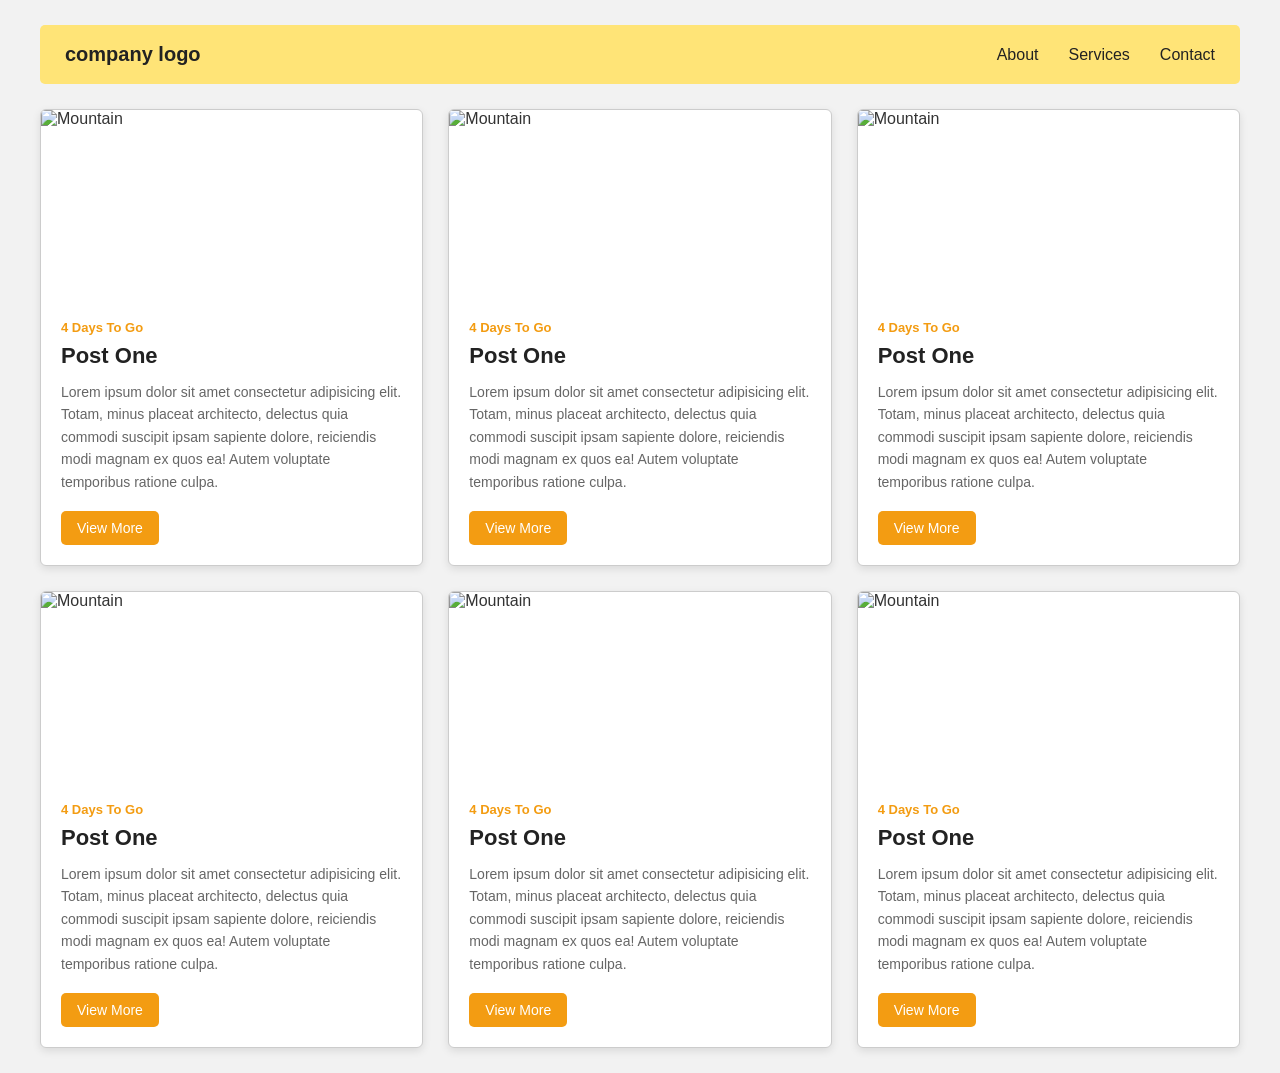
==== week5task.html @ e98f3570 "Fix CSS1 first link" ====
<!DOCTYPE html>
<html lang="en">
<head>
    <meta charset="UTF-8">
    <meta name="viewport" content="width=device-width, initial-scale=1.0">

    <title>Blog Cards</title>

   
    <link rel="stylesheet" href="style.css/style1.css">
</head>

<body>

    <div class="container">

       
        <header>

            <div class="logo">
                company logo
            </div>

            <nav>
                <a href="#">About</a>
                <a href="#">Services</a>
                <a href="#">Contact</a>
            </nav>

        </header>

        <div class="cards">

            
            <div class="card">

                <img src="https://images.unsplash.com/photo-1464822759023-fed622ff2c3b?auto=format&fit=crop&w=800&q=80"
                     alt="Mountain">

                <div class="content">

                    <p class="date">4 Days To Go</p>

                    <h2>Post One</h2>

                    <p class="description">
                        Lorem ipsum dolor sit amet consectetur adipisicing elit.
                        Totam, minus placeat architecto, delectus quia commodi
                        suscipit ipsam sapiente dolore, reiciendis modi magnam ex
                        quos ea! Autem voluptate temporibus ratione culpa.
                    </p>

                    <a href="#" class="button">View More</a>

                </div>
            </div>


            <div class="card">

                <img src="https://images.unsplash.com/photo-1464822759023-fed622ff2c3b?auto=format&fit=crop&w=800&q=80"
                     alt="Mountain">

                <div class="content">

                    <p class="date">4 Days To Go</p>

                    <h2>Post One</h2>

                    <p class="description">
                        Lorem ipsum dolor sit amet consectetur adipisicing elit.
                        Totam, minus placeat architecto, delectus quia commodi
                        suscipit ipsam sapiente dolore, reiciendis modi magnam ex
                        quos ea! Autem voluptate temporibus ratione culpa.
                    </p>

                    <a href="#" class="button">View More</a>

                </div>
            </div>


          
            <div class="card">

                <img src="https://images.unsplash.com/photo-1464822759023-fed622ff2c3b?auto=format&fit=crop&w=800&q=80"
                     alt="Mountain">

                <div class="content">

                    <p class="date">4 Days To Go</p>

                    <h2>Post One</h2>

                    <p class="description">
                        Lorem ipsum dolor sit amet consectetur adipisicing elit.
                        Totam, minus placeat architecto, delectus quia commodi
                        suscipit ipsam sapiente dolore, reiciendis modi magnam ex
                        quos ea! Autem voluptate temporibus ratione culpa.
                    </p>

                    <a href="#" class="button">View More</a>

                </div>
            </div>


            <div class="card">

                <img src="https://images.unsplash.com/photo-1464822759023-fed622ff2c3b?auto=format&fit=crop&w=800&q=80"
                     alt="Mountain">

                <div class="content">

                    <p class="date">4 Days To Go</p>

                    <h2>Post One</h2>

                    <p class="description">
                        Lorem ipsum dolor sit amet consectetur adipisicing elit.
                        Totam, minus placeat architecto, delectus quia commodi
                        suscipit ipsam sapiente dolore, reiciendis modi magnam ex
                        quos ea! Autem voluptate temporibus ratione culpa.
                    </p>

                    <a href="#" class="button">View More</a>

                </div>
            </div>

            <div class="card">

                <img src="https://images.unsplash.com/photo-1464822759023-fed622ff2c3b?auto=format&fit=crop&w=800&q=80"
                     alt="Mountain">

                <div class="content">

                    <p class="date">4 Days To Go</p>

                    <h2>Post One</h2>

                    <p class="description">
                        Lorem ipsum dolor sit amet consectetur adipisicing elit.
                        Totam, minus placeat architecto, delectus quia commodi
                        suscipit ipsam sapiente dolore, reiciendis modi magnam ex
                        quos ea! Autem voluptate temporibus ratione culpa.
                    </p>

                    <a href="#" class="button">View More</a>

                </div>
            </div>


            <!-- Card 6 -->
            <div class="card">

                <img src="https://images.unsplash.com/photo-1464822759023-fed622ff2c3b?auto=format&fit=crop&w=800&q=80"
                     alt="Mountain">

                <div class="content">

                    <p class="date">4 Days To Go</p>

                    <h2>Post One</h2>

                    <p class="description">
                        Lorem ipsum dolor sit amet consectetur adipisicing elit.
                        Totam, minus placeat architecto, delectus quia commodi
                        suscipit ipsam sapiente dolore, reiciendis modi magnam ex
                        quos ea! Autem voluptate temporibus ratione culpa.
                    </p>

                    <a href="#" class="button">View More</a>

                </div>
            </div>

        </div>

    </div>

</body>
</html>
---- style.css/style1.css ----
* {
    margin: 0;
    padding: 0;
    box-sizing: border-box;
}

body {
    font-family: Arial, sans-serif;
    background-color: #f2f2f2;
    color: #333;
}

.container {
    width: 95%;
    max-width: 1200px;
    margin: 25px auto;
}

header {
    background-color: #ffe477;
    padding: 18px 25px;
    display: flex;
    justify-content: space-between;
    align-items: center;
    border-radius: 5px;
    margin-bottom: 25px;
}

.logo {
    font-size: 20px;
    font-weight: bold;
    color: #222;
}

nav {
    display: flex;
    gap: 30px;
}

nav a {
    text-decoration: none;
    color: #222;
    font-size: 16px;
}

nav a:hover {
    color: #007bff;
}

.cards {
    display: grid;
    grid-template-columns: repeat(3, 1fr);
    gap: 25px;
}

.card {
    background-color: white;
    border: 1px solid #ccc;
    border-radius: 6px;
    overflow: hidden;
    box-shadow: 0 3px 8px rgba(0, 0, 0, 0.1);
    transition: 0.3s;
}

.card:hover {
    transform: translateY(-5px);
    box-shadow: 0 8px 18px rgba(0, 0, 0, 0.2);
}

.card img {
    width: 100%;
    height: 190px;
    object-fit: cover;
    display: block;
}

.content {
    padding: 20px;
}

.date {
    color: #f39c12;
    font-size: 13px;
    font-weight: bold;
    margin-bottom: 8px;
}

.content h2 {
    font-size: 22px;
    color: #222;
    margin-bottom: 12px;
}

.description {
    font-size: 14px;
    line-height: 1.6;
    color: #666;
    margin-bottom: 18px;
}

.button {
    display: inline-block;
    background-color: #f39c12;
    color: white;
    text-decoration: none;
    padding: 9px 16px;
    border-radius: 5px;
    font-size: 14px;
}

.button:hover {
    background-color: #d68910;
}

@media (max-width: 900px) {
    .cards {
        grid-template-columns: repeat(2, 1fr);
    }
}

@media (max-width: 600px) {
    header {
        flex-direction: column;
        gap: 15px;
    }

    nav {
        gap: 20px;
    }

    .cards {
        grid-template-columns: 1fr;
    }
}
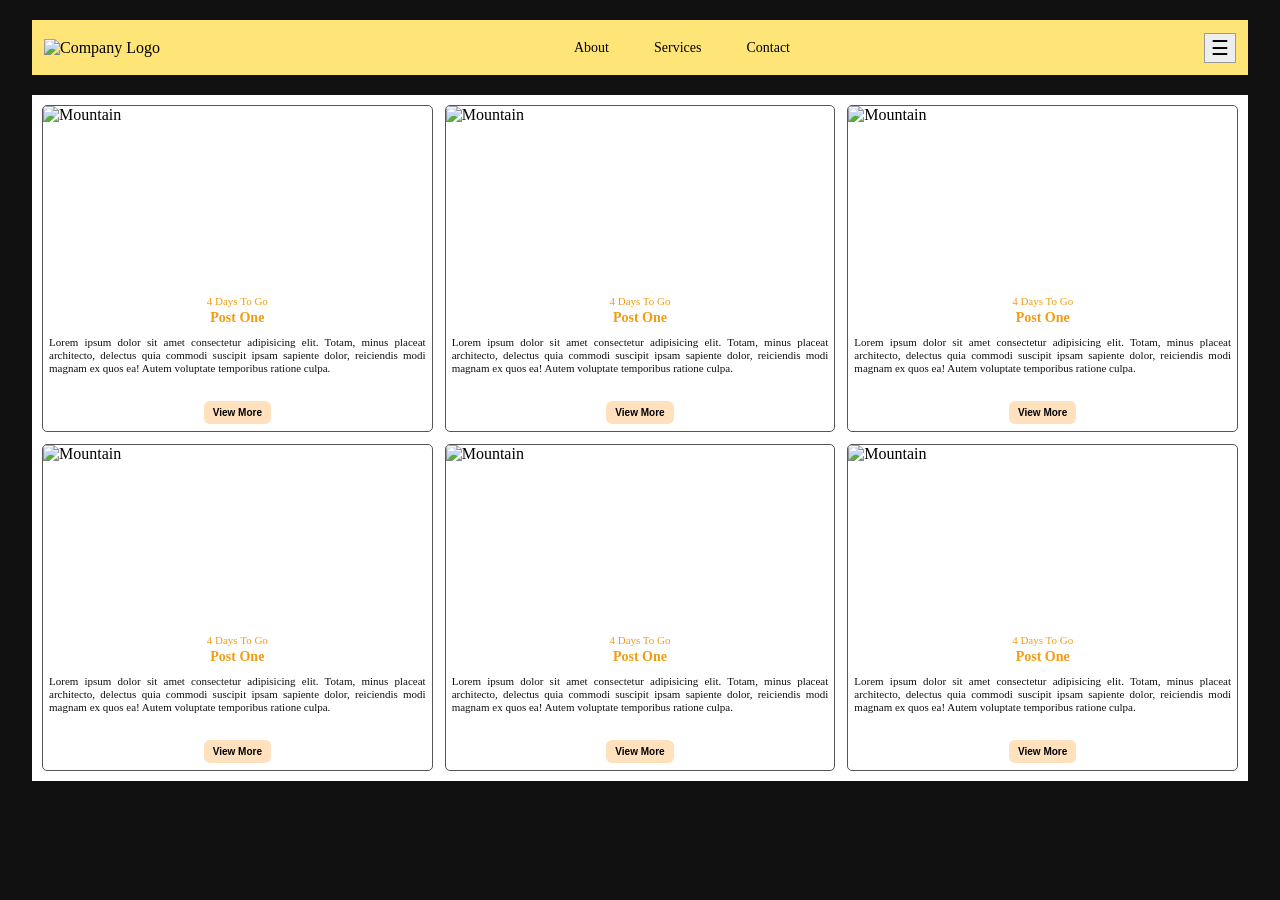
==== commit 89c45d96: "Add blog card design" ====
--- a/week5task.html
+++ b/week5task.html
@@ -6,179 +6,174 @@
 
     <title>Blog Cards</title>
 
-   
-    <link rel="stylesheet" href="style.css/style1.css">
+    <link rel="stylesheet" href="style1.css">
 </head>
 
 <body>
 
-    <div class="container">
+    <header>
 
-       
-        <header>
+        <div class="logo">
+            <img src="" alt="Company Logo">
+        </div>
 
-            <div class="logo">
-                company logo
-            </div>
+        <nav>
+            <a href="#">About</a>
+            <a href="#">Services</a>
+            <a href="#">Contact</a>
+        </nav>
 
-            <nav>
-                <a href="#">About</a>
-                <a href="#">Services</a>
-                <a href="#">Contact</a>
-            </nav>
+        <button class="menu">☰</button>
 
-        </header>
-
-        <div class="cards">
-
-            
-            <div class="card">
-
-                <img src="https://images.unsplash.com/photo-1464822759023-fed622ff2c3b?auto=format&fit=crop&w=800&q=80"
-                     alt="Mountain">
-
-                <div class="content">
-
-                    <p class="date">4 Days To Go</p>
-
-                    <h2>Post One</h2>
-
-                    <p class="description">
-                        Lorem ipsum dolor sit amet consectetur adipisicing elit.
-                        Totam, minus placeat architecto, delectus quia commodi
-                        suscipit ipsam sapiente dolore, reiciendis modi magnam ex
-                        quos ea! Autem voluptate temporibus ratione culpa.
-                    </p>
-
-                    <a href="#" class="button">View More</a>
-
-                </div>
-            </div>
+    </header>
 
 
-            <div class="card">
+    <section class="cards">
 
-                <img src="https://images.unsplash.com/photo-1464822759023-fed622ff2c3b?auto=format&fit=crop&w=800&q=80"
-                     alt="Mountain">
+        <div class="card">
 
-                <div class="content">
+            <img src="https://images.unsplash.com/photo-1464822759023-fed622ff2c3b?auto=format&fit=crop&w=800&q=80" alt="Mountain">
 
-                    <p class="date">4 Days To Go</p>
+            <div class="content">
 
-                    <h2>Post One</h2>
+                <p class="date">4 Days To Go</p>
 
-                    <p class="description">
-                        Lorem ipsum dolor sit amet consectetur adipisicing elit.
-                        Totam, minus placeat architecto, delectus quia commodi
-                        suscipit ipsam sapiente dolore, reiciendis modi magnam ex
-                        quos ea! Autem voluptate temporibus ratione culpa.
-                    </p>
+                <h3>Post One</h3>
 
-                    <a href="#" class="button">View More</a>
+                <p>
+                    Lorem ipsum dolor sit amet consectetur adipisicing elit.
+                    Totam, minus placeat architecto, delectus quia commodi
+                    suscipit ipsam sapiente dolor, reiciendis modi magnam ex
+                    quos ea! Autem voluptate temporibus ratione culpa.
+                </p>
 
-                </div>
-            </div>
+                <button>View More</button>
 
-
-          
-            <div class="card">
-
-                <img src="https://images.unsplash.com/photo-1464822759023-fed622ff2c3b?auto=format&fit=crop&w=800&q=80"
-                     alt="Mountain">
-
-                <div class="content">
-
-                    <p class="date">4 Days To Go</p>
-
-                    <h2>Post One</h2>
-
-                    <p class="description">
-                        Lorem ipsum dolor sit amet consectetur adipisicing elit.
-                        Totam, minus placeat architecto, delectus quia commodi
-                        suscipit ipsam sapiente dolore, reiciendis modi magnam ex
-                        quos ea! Autem voluptate temporibus ratione culpa.
-                    </p>
-
-                    <a href="#" class="button">View More</a>
-
-                </div>
-            </div>
-
-
-            <div class="card">
-
-                <img src="https://images.unsplash.com/photo-1464822759023-fed622ff2c3b?auto=format&fit=crop&w=800&q=80"
-                     alt="Mountain">
-
-                <div class="content">
-
-                    <p class="date">4 Days To Go</p>
-
-                    <h2>Post One</h2>
-
-                    <p class="description">
-                        Lorem ipsum dolor sit amet consectetur adipisicing elit.
-                        Totam, minus placeat architecto, delectus quia commodi
-                        suscipit ipsam sapiente dolore, reiciendis modi magnam ex
-                        quos ea! Autem voluptate temporibus ratione culpa.
-                    </p>
-
-                    <a href="#" class="button">View More</a>
-
-                </div>
-            </div>
-
-            <div class="card">
-
-                <img src="https://images.unsplash.com/photo-1464822759023-fed622ff2c3b?auto=format&fit=crop&w=800&q=80"
-                     alt="Mountain">
-
-                <div class="content">
-
-                    <p class="date">4 Days To Go</p>
-
-                    <h2>Post One</h2>
-
-                    <p class="description">
-                        Lorem ipsum dolor sit amet consectetur adipisicing elit.
-                        Totam, minus placeat architecto, delectus quia commodi
-                        suscipit ipsam sapiente dolore, reiciendis modi magnam ex
-                        quos ea! Autem voluptate temporibus ratione culpa.
-                    </p>
-
-                    <a href="#" class="button">View More</a>
-
-                </div>
-            </div>
-
-
-            <!-- Card 6 -->
-            <div class="card">
-
-                <img src="https://images.unsplash.com/photo-1464822759023-fed622ff2c3b?auto=format&fit=crop&w=800&q=80"
-                     alt="Mountain">
-
-                <div class="content">
-
-                    <p class="date">4 Days To Go</p>
-
-                    <h2>Post One</h2>
-
-                    <p class="description">
-                        Lorem ipsum dolor sit amet consectetur adipisicing elit.
-                        Totam, minus placeat architecto, delectus quia commodi
-                        suscipit ipsam sapiente dolore, reiciendis modi magnam ex
-                        quos ea! Autem voluptate temporibus ratione culpa.
-                    </p>
-
-                    <a href="#" class="button">View More</a>
-
-                </div>
             </div>
 
         </div>
 
-    </div>
+
+        <div class="card">
+
+            <img src="https://images.unsplash.com/photo-1464822759023-fed622ff2c3b?auto=format&fit=crop&w=800&q=80" alt="Mountain">
+
+            <div class="content">
+
+                <p class="date">4 Days To Go</p>
+
+                <h3>Post One</h3>
+
+                <p>
+                    Lorem ipsum dolor sit amet consectetur adipisicing elit.
+                    Totam, minus placeat architecto, delectus quia commodi
+                    suscipit ipsam sapiente dolor, reiciendis modi magnam ex
+                    quos ea! Autem voluptate temporibus ratione culpa.
+                </p>
+
+                <button>View More</button>
+
+            </div>
+
+        </div>
+
+
+        <div class="card">
+
+            <img src="https://images.unsplash.com/photo-1464822759023-fed622ff2c3b?auto=format&fit=crop&w=800&q=80" alt="Mountain">
+
+            <div class="content">
+
+                <p class="date">4 Days To Go</p>
+
+                <h3>Post One</h3>
+
+                <p>
+                    Lorem ipsum dolor sit amet consectetur adipisicing elit.
+                    Totam, minus placeat architecto, delectus quia commodi
+                    suscipit ipsam sapiente dolor, reiciendis modi magnam ex
+                    quos ea! Autem voluptate temporibus ratione culpa.
+                </p>
+
+                <button>View More</button>
+
+            </div>
+
+        </div>
+
+
+        <div class="card">
+
+            <img src="https://images.unsplash.com/photo-1464822759023-fed622ff2c3b?auto=format&fit=crop&w=800&q=80" alt="Mountain">
+
+            <div class="content">
+
+                <p class="date">4 Days To Go</p>
+
+                <h3>Post One</h3>
+
+                <p>
+                    Lorem ipsum dolor sit amet consectetur adipisicing elit.
+                    Totam, minus placeat architecto, delectus quia commodi
+                    suscipit ipsam sapiente dolor, reiciendis modi magnam ex
+                    quos ea! Autem voluptate temporibus ratione culpa.
+                </p>
+
+                <button>View More</button>
+
+            </div>
+
+        </div>
+
+
+        <div class="card">
+
+            <img src="https://images.unsplash.com/photo-1464822759023-fed622ff2c3b?auto=format&fit=crop&w=800&q=80" alt="Mountain">
+
+            <div class="content">
+
+                <p class="date">4 Days To Go</p>
+
+                <h3>Post One</h3>
+
+                <p>
+                    Lorem ipsum dolor sit amet consectetur adipisicing elit.
+                    Totam, minus placeat architecto, delectus quia commodi
+                    suscipit ipsam sapiente dolor, reiciendis modi magnam ex
+                    quos ea! Autem voluptate temporibus ratione culpa.
+                </p>
+
+                <button>View More</button>
+
+            </div>
+
+        </div>
+
+
+        <div class="card">
+
+            <img src="https://images.unsplash.com/photo-1464822759023-fed622ff2c3b?auto=format&fit=crop&w=800&q=80" alt="Mountain">
+
+            <div class="content">
+
+                <p class="date">4 Days To Go</p>
+
+                <h3>Post One</h3>
+
+                <p>
+                    Lorem ipsum dolor sit amet consectetur adipisicing elit.
+                    Totam, minus placeat architecto, delectus quia commodi
+                    suscipit ipsam sapiente dolor, reiciendis modi magnam ex
+                    quos ea! Autem voluptate temporibus ratione culpa.
+                </p>
+
+                <button>View More</button>
+
+            </div>
+
+        </div>
+
+    </section>
 
 </body>
-</html>
+</html>
--- a/style1.css
+++ b/style1.css
@@ -0,0 +1,136 @@
+* {
+    margin: 0;
+    padding: 0;
+    box-sizing: border-box;
+}
+
+body {
+    background-color: #111;
+    font-family: Georgia, serif;
+}
+
+header {
+    width: 95%;
+    height: 55px;
+    margin: 20px auto;
+    background-color: #ffe477;
+    display: flex;
+    align-items: center;
+    justify-content: space-between;
+    padding: 0 12px;
+}
+
+.logo img {
+    width: 100px;
+    height: 40px;
+    object-fit: cover;
+}
+
+nav {
+    display: flex;
+    gap: 45px;
+}
+
+nav a {
+    color: black;
+    text-decoration: none;
+    font-size: 14px;
+}
+
+nav a:hover {
+    color: #555;
+}
+
+.menu {
+    background-color: #eeeeee;
+    border: 1px solid #999;
+    font-size: 20px;
+    padding: 2px 6px;
+    cursor: pointer;
+}
+
+.cards {
+    width: 95%;
+    margin: 18px auto;
+    padding: 10px;
+    background-color: white;
+    display: grid;
+    grid-template-columns: repeat(3, 1fr);
+    gap: 12px;
+}
+
+.card {
+    border: 1px solid #555;
+    border-radius: 5px;
+    overflow: hidden;
+    background-color: white;
+}
+
+.card > img {
+    width: 100%;
+    height: 171px;
+    object-fit: cover;
+    display: block;
+}
+
+.content {
+    text-align: center;
+    padding: 18px 6px 7px;
+}
+
+.date {
+    color: #f39c12;
+    font-size: 11px;
+    margin-bottom: 3px;
+}
+
+.content h3 {
+    color: #f39c12;
+    font-size: 14px;
+    margin-bottom: 10px;
+}
+
+.content p:not(.date) {
+    text-align: justify;
+    font-size: 11px;
+    line-height: 13px;
+    color: #111;
+    min-height: 55px;
+}
+
+.content button {
+    background-color: #ffe1bd;
+    border: none;
+    border-radius: 6px;
+    padding: 6px 9px;
+    margin-top: 10px;
+    font-size: 10px;
+    font-weight: bold;
+    cursor: pointer;
+}
+
+.content button:hover {
+    background-color: #ffc98f;
+}
+
+@media (max-width: 700px) {
+
+    .cards {
+        grid-template-columns: 1fr;
+    }
+
+    nav {
+        gap: 15px;
+    }
+}
+
+@media (max-width: 500px) {
+
+    nav {
+        display: none;
+    }
+
+    header {
+        width: 95%;
+    }
+}
